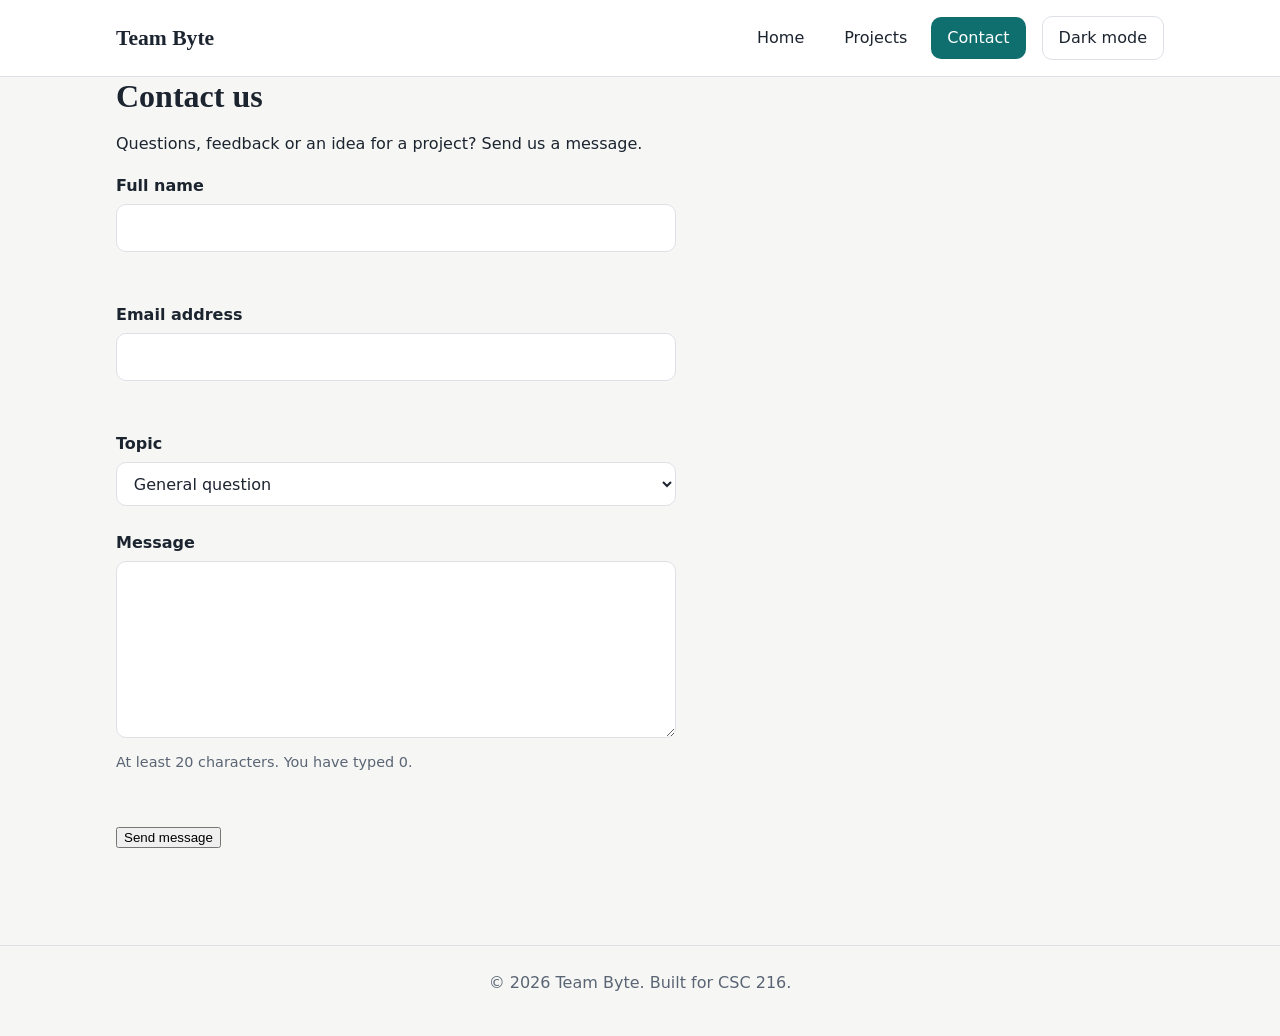
==== contact.html @ 72ef3fda "This is our first commit" ====
<!DOCTYPE html>
<html lang="en">
<head>
  <meta charset="UTF-8">
  <meta name="viewport" content="width=device-width, initial-scale=1.0">
  <meta name="description" content="Send a message to Team Byte.">
  <title>Contact | Team Byte</title>
  <link rel="stylesheet" href="css/styles.css">
  <script src="js/script.js" defer></script>
</head>
<body>
  <a class="skip-link" href="#main">Skip to main content</a>

  <header class="site-header">
    <div class="container header-inner">
      <a class="logo" href="index.html">Team Byte</a>
      <button class="nav-toggle" type="button" aria-expanded="false" aria-controls="site-nav">Menu</button>
      <nav id="site-nav" class="site-nav" aria-label="Main">
        <ul>
          <li><a href="index.html">Home</a></li>
          <li><a href="projects.html">Projects</a></li>
          <li><a href="contact.html" aria-current="page">Contact</a></li>
        </ul>
      </nav>
      <button class="theme-toggle" type="button" aria-pressed="false">Dark mode</button>
    </div>
  </header>

  <main id="main" class="container">
    <header class="page-header">
      <h1>Contact us</h1>
      <p class="lead">Questions, feedback or an idea for a project? Send us a message.</p>
    </header>

    <form id="contact-form" class="contact-form" novalidate>
      <div class="field">
        <label for="name">Full name</label>
        <input type="text" id="name" name="name" autocomplete="name" required aria-describedby="name-error">
        <p class="error" id="name-error"></p>
</div>

      <div class="field">
        <label for="email">Email address</label>
        <input type="email" id="email" name="email" autocomplete="email" required aria-describedby="email-error">
        <p class="error" id="email-error"></p>
      </div>

      <div class="field">
        <label for="topic">Topic</label>
        <select id="topic" name="topic">
          <option value="general">General question</option>
          <option value="collaboration">Collaboration</option>
          <option value="feedback">Feedback on our site</option>
        </select>
      </div>

      <div class="field">
        <label for="message">Message</label>
        <textarea id="message" name="message" rows="6" required minlength="20" aria-describedby="message-hint message-error"></textarea>
        <p class="hint" id="message-hint">At least 20 characters. You have typed <span id="char-count">0</span>.</p>
        <p class="error" id="message-error"></p>
      </div>

      <button class="button" type="submit">Send message</button>
      <p id="form-status" class="form-status" role="status"></p>
    </form>
  </main>

  <footer class="site-footer">
    <div class="container">
      <p>© <span id="year">2026</span> Team Byte. Built for CSC 216.</p>
    </div>
  </footer>
</body>
</html>
---- css/styles.css ----
/* =====================================================
   Team website stylesheet (CSC 216, Lab 2)
   One file styles every page on the site.
   ===================================================== */

/* ---------- 1. Design tokens ---------- */
:root {
  --color-bg: #f6f7f4;
  --color-surface: #ffffff;
  --color-text: #1c2430;
  --color-muted: #5a6474;
  --color-primary: #0f6e6e;
  --color-primary-dark: #0a5050;
  --color-on-primary: #ffffff;
  --color-border: #dde1e6;
  --color-error: #b3261e;
  --color-success: #1e7b3a;

  --font-body: system-ui, -apple-system, "Segoe UI", Roboto, Arial, sans-serif;
  --font-heading: Georgia, "Times New Roman", serif;

  --space-1: 0.5rem;
  --space-2: 1rem;
  --space-3: 1.5rem;
  --space-4: 2.5rem;
  --space-5: 4rem;

  --radius: 10px;
  --max-width: 1080px;
}

body.dark {
  --color-bg: #11161d;
  --color-surface: #1a212b;
  --color-text: #e7ebf0;
  --color-muted: #a2abb9;
  --color-primary: #4fc1c1;
  --color-primary-dark: #83d8d8;
  --color-on-primary: #0b1f1f;
  --color-border: #2b3340;
  --color-error: #ff8a80;
  --color-success: #7ddc97;
  color-scheme: dark;
}

















/* ---------- 2. Base and reset ---------- */
*,
*::before,
*::after {
  box-sizing: border-box;
}

body {
  margin: 0;
  font-family: var(--font-body);
  font-size: 1rem;
  line-height: 1.6;
  color: var(--color-text);
  background-color: var(--color-bg);
  transition: background-color 0.3s ease, color 0.3s ease;
}

h1,
h2,
h3 {
  font-family: var(--font-heading);
  line-height: 1.2;
  margin: 0 0 var(--space-2);
}

p {
  margin: 0 0 var(--space-2);
}

a {
  color: var(--color-primary);
}

a:hover {
  color: var(--color-primary-dark);
}

img {
  max-width: 100%;
  display: block;
}

:focus-visible {
  outline: 3px solid var(--color-primary);
  outline-offset: 3px;
}















/* ---------- 3. Layout helpers ---------- */
.container {
  width: 100%;
  max-width: var(--max-width);
  margin-inline: auto;
  padding-inline: var(--space-2);
}
.section {
  padding-block: var(--space-4);
}

.skip-link {
  position: absolute;
  top: -4rem;
  left: var(--space-2);
  z-index: 100;
  padding: var(--space-1) var(--space-2);
  border-radius: var(--radius);
  background-color: var(--color-primary);
  color: var(--color-on-primary);
}

.skip-link:focus {
  top: var(--space-2);
}












/* ---------- 4. Header and navigation ---------- */
.site-header {
  position: sticky;
  top: 0;
  z-index: 10;
  background-color: var(--color-surface);
  border-bottom: 1px solid var(--color-border);
}

.header-inner {
  display: flex;
  flex-wrap: wrap;
  align-items: center;
  gap: var(--space-2);
  padding-block: var(--space-2);
}

.logo {
  margin-right: auto;
  font-family: var(--font-heading);
  font-size: 1.35rem;
  font-weight: 700;
  color: var(--color-text);
  text-decoration: none;
}

.site-nav ul {
  display: flex;
  gap: var(--space-1);
  margin: 0;
  padding: 0;
  list-style: none;
}

.site-nav a {
  display: block;
  padding: var(--space-1) var(--space-2);
  border-radius: var(--radius);
  color: var(--color-text);
  font-weight: 500;
  text-decoration: none;
}

.site-nav a:hover {
  background-color: var(--color-bg);
}

.site-nav a[aria-current="page"] {
  background-color: var(--color-primary);
  color: var(--color-on-primary);
}

.nav-toggle,
.theme-toggle {
  padding: var(--space-1) var(--space-2);
  border: 1px solid var(--color-border);
  border-radius: var(--radius);
  background-color: transparent;
  color: var(--color-text);
  font: inherit;
  cursor: pointer;
}

.theme-toggle[aria-pressed="true"] {
  border-color: var(--color-primary);
  color: var(--color-primary);
}

.nav-toggle {
  display: none;
}









/* ---------- 6. Cards and grids ---------- */
.team-grid,
.project-grid {
  display: grid;
  grid-template-columns: repeat(auto-fit, minmax(260px, 1fr));
  gap: var(--space-3);
}

.card {
  padding: var(--space-3);
  border: 1px solid var(--color-border);
  border-radius: var(--radius);
  background-color: var(--color-surface);
}

.avatar {
  display: grid;
  place-items: center;
  width: 64px;
  height: 64px;
  margin-bottom: var(--space-2);
  border-radius: 50%;
  background-color: var(--color-primary);
  color: var(--color-on-primary);
  font-size: 1.25rem;
  font-weight: 700;
}

.role {
  color: var(--color-primary);
  font-weight: 600;
}

.skill-list {
  padding-left: 1.25rem;
}

.skill-list li {
  margin-bottom: var(--space-1);
}











/* ---------- 7. Projects page ---------- */
.filters {
  display: flex;
  flex-wrap: wrap;
  gap: var(--space-1);
  margin-bottom: var(--space-2);
}

.filter-btn {
  padding: 0.4rem 1rem;
  border: 1px solid var(--color-border);
  border-radius: 999px;
  background-color: var(--color-surface);
  color: var(--color-text);
  font: inherit;
  cursor: pointer;
}

.filter-btn[aria-pressed="true"] {
  border-color: var(--color-primary);
  background-color: var(--color-primary);
  color: var(--color-on-primary);
}

.project-count {
  color: var(--color-muted);
}

.tag {
  display: inline-block;
  margin-bottom: var(--space-1);
  color: var(--color-primary);
  font-size: 0.75rem;
  font-weight: 700;
  letter-spacing: 0.06em;
  text-transform: uppercase;
}

/* ---------- 8. Contact form ---------- */
.contact-form {
  max-width: 560px;
  padding-bottom: var(--space-4);
}

.field {
  margin-bottom: var(--space-3);
}

label {
  display: block;
  margin-bottom: 0.35rem;
  font-weight: 600;
}

input,
select,
textarea {
  width: 100%;
  padding: 0.65rem 0.8rem;
  border: 1px solid var(--color-border);
  border-radius: var(--radius);
  background-color: var(--color-surface);
  color: var(--color-text);
  font: inherit;
}

input:focus,
select:focus,
textarea:focus {
  border-color: var(--color-primary);
}

input[aria-invalid="true"],
textarea[aria-invalid="true"] {
  border-color: var(--color-error);
}

.hint,
.error {
  margin: 0.35rem 0 0;
  font-size: 0.9rem;
}

.hint {
  color: var(--color-muted);
}

.error {
  min-height: 1.4em;
  color: var(--color-error);
}

.form-status {
  margin-top: var(--space-2);
  color: var(--color-success);
  font-weight: 600;
}














/* ---------- 9. Footer ---------- */
.site-footer {
  margin-top: var(--space-4);
  padding-block: var(--space-3);
  border-top: 1px solid var(--color-border);
  color: var(--color-muted);
  text-align: center;
}

/* ---------- 10. Small screens ---------- */
@media (max-width: 700px) {
  .nav-toggle {
    display: inline-block;
  }

  .site-nav {
    display: none;
    order: 3;
    width: 100%;
  }

  .site-nav.open {
    display: block;
  }

  .site-nav ul {
    flex-direction: column;
  }

  .section {
    padding-block: var(--space-3);
  }
}

/* ---------- 11. Respect reduced-motion preferences ---------- */
@media (prefers-reduced-motion: reduce) {
  *,
  *::before,
  *::after {
    transition: none !important;
  }
}
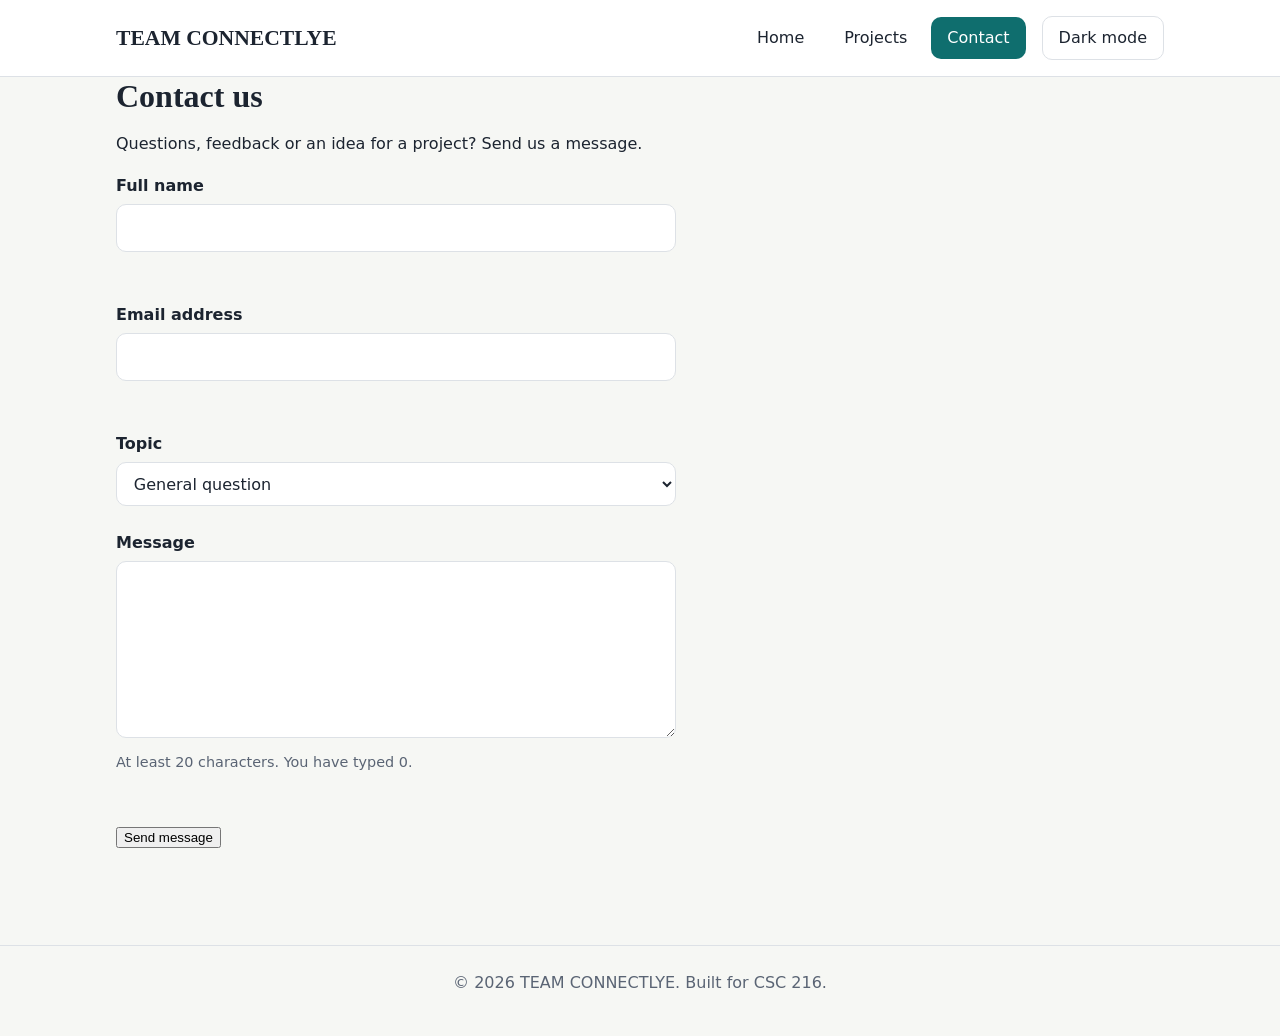
==== commit 0f0908c8: "udpated project details" ====
--- a/contact.html
+++ b/contact.html
@@ -3,8 +3,8 @@
 <head>
   <meta charset="UTF-8">
   <meta name="viewport" content="width=device-width, initial-scale=1.0">
-  <meta name="description" content="Send a message to Team Byte.">
-  <title>Contact | Team Byte</title>
+  <meta name="description" content="Send a message to TEAM CONNECTLYE.">
+  <title>Contact | TEAM CONNECTLYE</title>
   <link rel="stylesheet" href="css/styles.css">
   <script src="js/script.js" defer></script>
 </head>
@@ -13,7 +13,7 @@
 
   <header class="site-header">
     <div class="container header-inner">
-      <a class="logo" href="index.html">Team Byte</a>
+      <a class="logo" href="index.html">TEAM CONNECTLYE</a>
       <button class="nav-toggle" type="button" aria-expanded="false" aria-controls="site-nav">Menu</button>
       <nav id="site-nav" class="site-nav" aria-label="Main">
         <ul>
@@ -68,7 +68,7 @@
 
   <footer class="site-footer">
     <div class="container">
-      <p>© <span id="year">2026</span> Team Byte. Built for CSC 216.</p>
+      <p>© <span id="year">2026</span> TEAM CONNECTLYE. Built for CSC 216.</p>
     </div>
   </footer>
 </body>
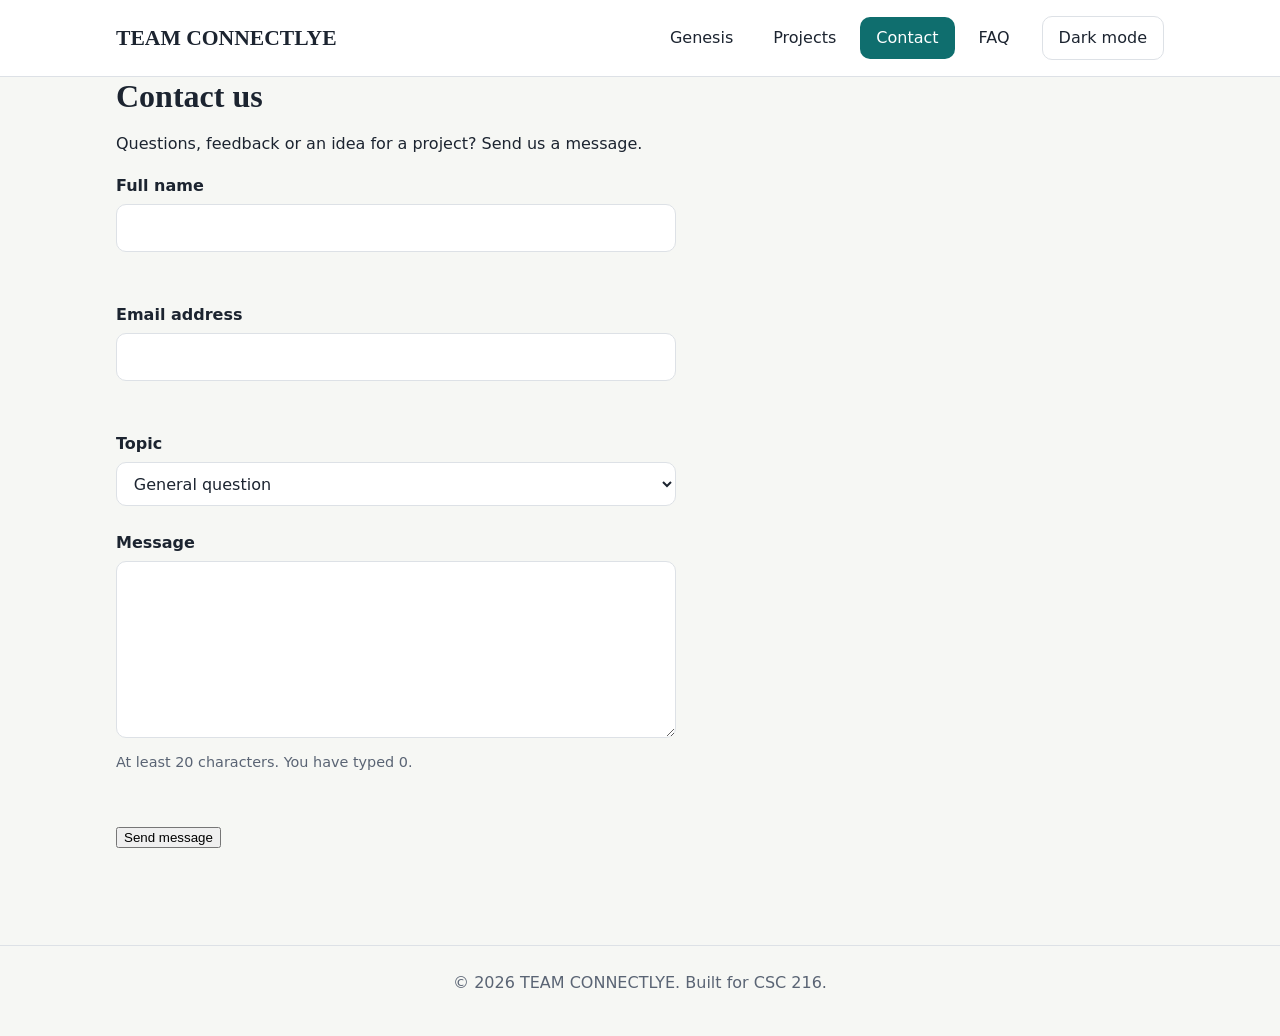
==== commit 90c9ef9b: "made new changes" ====
--- a/contact.html
+++ b/contact.html
@@ -17,9 +17,10 @@
       <button class="nav-toggle" type="button" aria-expanded="false" aria-controls="site-nav">Menu</button>
       <nav id="site-nav" class="site-nav" aria-label="Main">
         <ul>
-          <li><a href="index.html">Home</a></li>
+          <li><a href="index.html">Genesis</a></li>
           <li><a href="projects.html">Projects</a></li>
-          <li><a href="contact.html" aria-current="page">Contact</a></li>
+          <li><a href="contact.html"  aria-current="page">Contact</a></li>
+          <li><a href="faq.html">FAQ</a></li>
         </ul>
       </nav>
       <button class="theme-toggle" type="button" aria-pressed="false">Dark mode</button>
